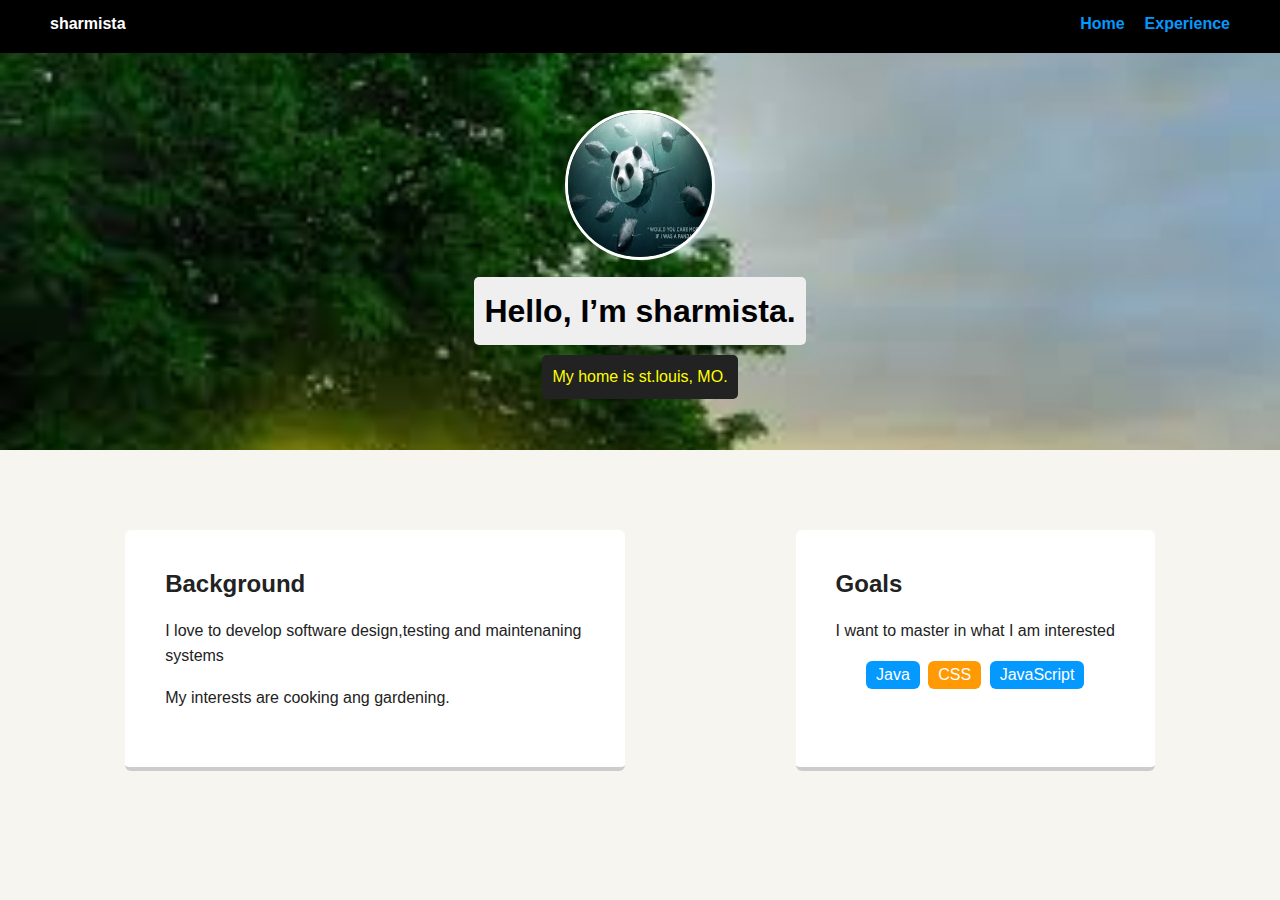
==== index.html @ 43281830 "updated profile and background pictures for sharmisrta" ====
<!doctype html>
<html lang="en">
<head>
  <meta charset="utf-8">
  <title>Resume</title>
 
  <link rel="stylesheet" href="styles.css">
  
  <body>

    <div class="main-nav">
        <ul class="nav">
          <li class="name">sharmista</li>
          <li><a href="#">Home</a></li>
          <li><a href="resume.html">Experience</a></li>
          
        
        </ul>
    </div>

    <header>
      <img src="images/download.jpg" alt="Drawing of sharmista" class="profile-image">
      <h1 class="tag name">Hello, I’m sharmista.</h1>
      <p class="tag location">My home is st.louis, MO.</p>
    </header>

    <main class="flex">
      <div class="card">
        <h2>Background</h2>
        <p>I love to develop software design,testing and maintenaning systems</p>
        <p>My interests are cooking ang gardening.</p>
      </div> 

      <div class="card">
        <h2>Goals</h2>
        <p>I want to master in what I am interested</p>
        <ul class="skills">
          <li>Java</li>
          <li>CSS</li>
          <li>JavaScript</li>
          
        </ul>
       
      </div> 

    </main>
   
  </body>
  </html>
---- styles.css ----
/* Global Layout Set-up */
* { 
  box-sizing: border-box;
}
  
body {
  margin: 0;
  padding: 0;
  text-align: center;
  font-family: 'Roboto', sans-serif;
  color: #222;
  background: #f7f5f0;
}
/* Link Styles */

a {
  text-decoration: none;
  color: #0499ff;
}
a:hover {
  color: #6633ff;
}

/* Section Styles */

.main-nav {
  width: 100%;
  background: black;
  min-height: 30px;
  padding: 10px;
  position: fixed;
  text-align: center;
}
.nav {
  display: flex;
  justify-content: space-around;
  font-weight: 700;
  list-style-type: none;
  margin: 0 auto;
  padding: 0;
}
.nav .name {
  display: none;
}
.nav li {
  padding: 5px 10px 10px 10px;
}
.nav a {
  transition: all .5s;
}
.nav a:hover {
  color: white
}

header {
  text-align: center;
  background: url('images/download 1.jpg') no-repeat top center ;
  background-size: cover;
  overflow: hidden;
  padding-top: 60px;
}
header {
  line-height: 1.5;
}
header .profile-image {
  margin-top: 50px;
  width: 150px;
  height: 150px;
  border-radius: 50%;
  border: 3px solid white;
  transition: all .5s;
}
header .profile-image:hover {
  transform: scale(1.2) rotate(5deg);
}
.tag {
  background-color: #efefef;
  color: black;
  padding: 10px;
  border-radius: 5px;
  display: table;
  margin: 10px auto;
} 
.location {
  background-color: #222;
  color: yellow;
}
.card {
  margin: 30px;
  padding: 20px 40px 40px;
  max-width: 500px;
  text-align: left;
  background: #fff;
  border-bottom: 4px solid #ccc;
  border-radius: 6px;
}
.card:hover {
  border-color: #ff99ff;
}

ul.skills {
  padding: 0;
  text-align: center;
}

.skills li {
  border-radius: 6px;
  display: inline-block;
  background: #ff9904;
  color: white;
  padding: 5px 10px;
  margin: 2px;
}

.skills li:nth-child(odd) {
  background: #0399ff;
}

footer {
  width: 100%;
  min-height: 30px;
  padding: 20px 0 40px 20px;
}

footer .copyright {
  top: -8px;
  margin-right: 20px;
  font-size: .75em;
}

footer ul {
  list-style-type: none;
  margin: 0;
  padding: 0;
}

footer ul li {
  display: inline-block;
}

a.social {
  display: inline-block;
  text-indent: -9999px;
  margin-left: 5px;
  width: 30px;
  height: 30px;
  background-size: 30px 30px;
  opacity: .5;
  transition: all .25s;
}
a.twitter {
  background-image: url(images/twitter.svg);
}
a.linkedin {
  background-image: url(images/linkedin.svg);
}
a.github {
  background-image: url(images/github.svg);
}
a.social:hover {
  opacity: 1;
}
.clearfix {
  clear: both;
}

/* Styles for larger screens */
@media screen and (min-width: 720px) {
  
  .flex {
      display: flex;
      max-width: 1200px;
      justify-content: space-around;
      margin: 0 auto;
  }

  header {
    min-height: 450px;
  }

  .nav {
    max-width: 1200px;
  }

  .nav .name {
    display: block;
    margin-right: auto;
    color: white;
  }

  main {
    padding-top: 50px;
  }

  main p {
    line-height: 1.6em;
  }

  footer {
    font-size: 1.3em;
    max-width: 1200px;
    margin: 40px auto;
  }

}
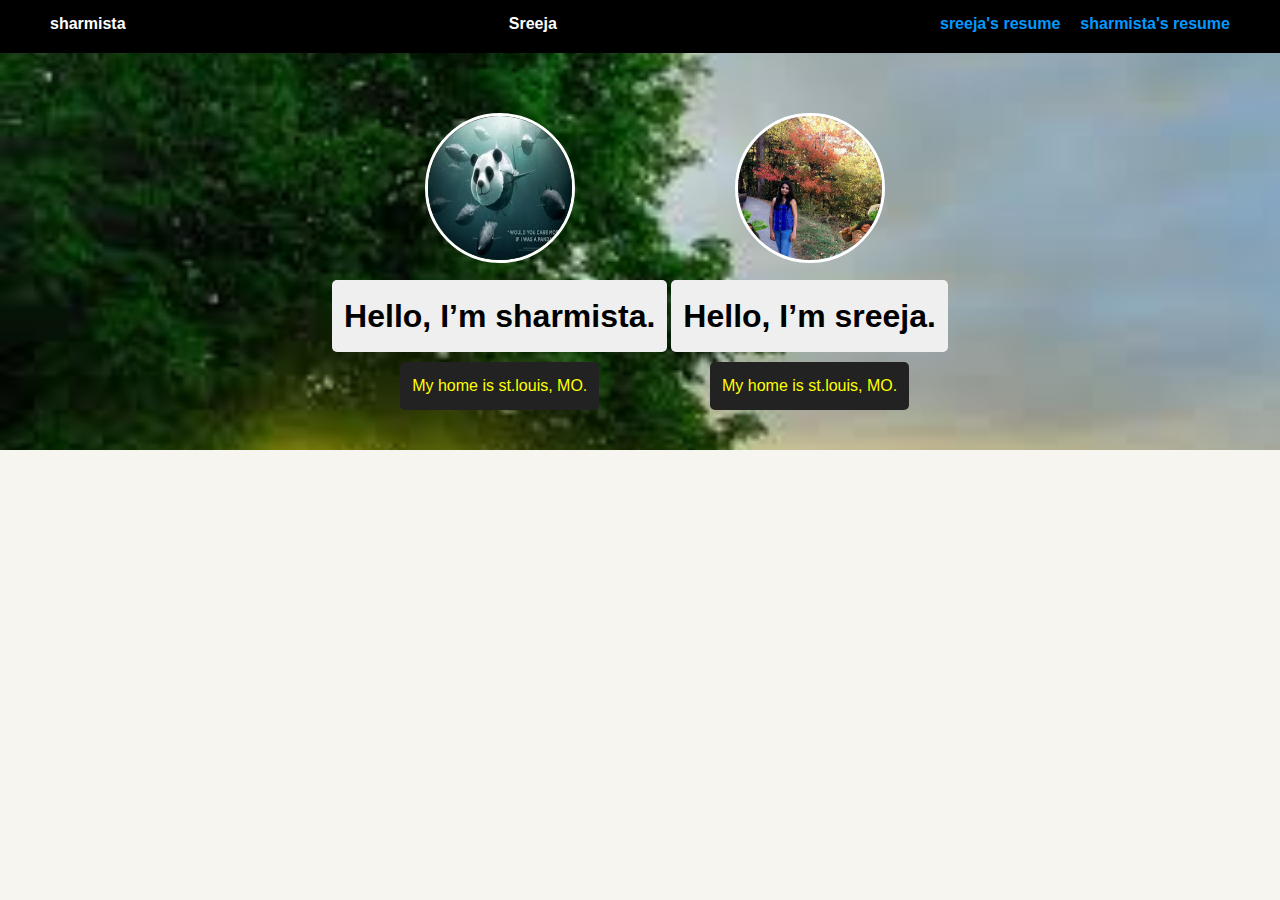
==== commit d0196d7e: "Added profile page of the second user" ====
--- a/index.html
+++ b/index.html
@@ -11,39 +11,35 @@
     <div class="main-nav">
         <ul class="nav">
           <li class="name">sharmista</li>
-          <li><a href="#">Home</a></li>
-          <li><a href="resume.html">Experience</a></li>
+		  <li class= "name">Sreeja</li>
+          <li><a href="resume1.html">sreeja's resume</a></li>
+          <li><a href="resume2.html">sharmista's resume</a></li>
           
         
         </ul>
     </div>
-
-    <header>
+<header>
+<TABLE align="center">
+<TR>
+<TD>
       <img src="images/download.jpg" alt="Drawing of sharmista" class="profile-image">
       <h1 class="tag name">Hello, I’m sharmista.</h1>
       <p class="tag location">My home is st.louis, MO.</p>
+	  </TD>
+	  <TD>
+	  
+   
+  
+      <img src="images/d1.jpg" alt="drawing of sreeja" class="profile-image">
+      <h1 class="tag name">Hello, I’m sreeja.</h1>
+      <p class="tag location">My home is st.louis, MO.</p>
+	  </TR>
+	  </TABLE>
     </header>
-
-    <main class="flex">
-      <div class="card">
-        <h2>Background</h2>
-        <p>I love to develop software design,testing and maintenaning systems</p>
-        <p>My interests are cooking ang gardening.</p>
-      </div> 
-
-      <div class="card">
-        <h2>Goals</h2>
-        <p>I want to master in what I am interested</p>
-        <ul class="skills">
-          <li>Java</li>
-          <li>CSS</li>
-          <li>JavaScript</li>
+    
           
-        </ul>
-       
-      </div> 
-
-    </main>
+        
+    
    
   </body>
   </html>
